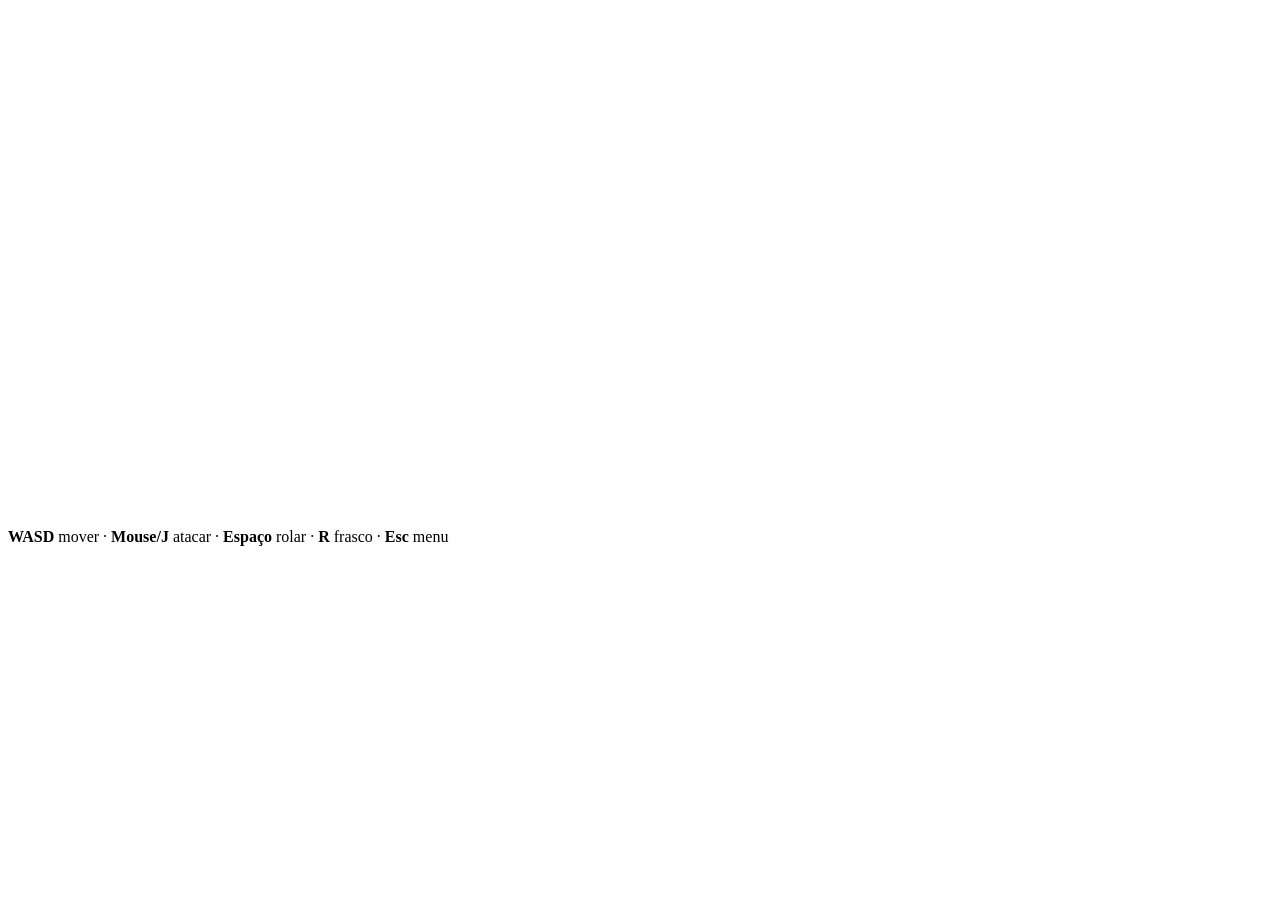
==== eldenring.html @ ac6a996e "elden ring em html" ====
<!DOCTYPE html>
<html lang="pt-BR">
<head>
    <meta charset="utf-8">
    <meta name="viewport" content="width=device-width, initial-scale=1, viewport-fit=cover">
    <title>Elden Ring em HTML e JS</title>
<link href="https://fonts.googleapis.com/css2?family=Cinzel:wght@500;700&display=swap" rel="stylesheet">
<link rel="stylesheet" href="_css/style.css">
</head>
<body>
<canvas id="c" width="900" height="500"></canvas>
<p class="help"><b>WASD</b> mover · <b>Mouse/J</b> atacar · <b>Espaço</b> rolar · <b>R</b> frasco · <b>Esc</b> menu</p>
<div id="ov"></div>
<script src="_js/game.js"></script>
</body>
</html>
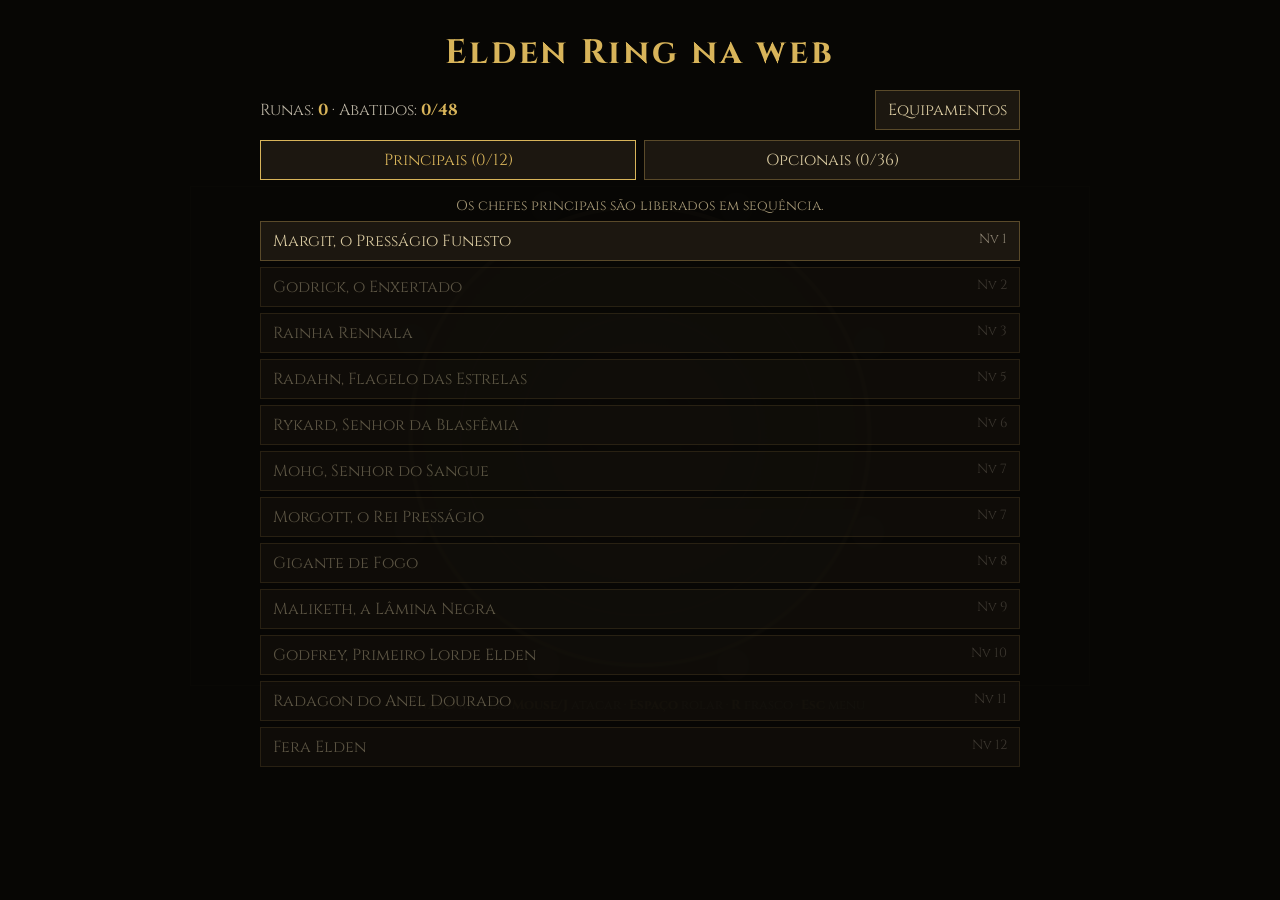
==== commit f9318602: "adicionado uma index para outras telas" ====
--- a/eldenring.html
+++ b/eldenring.html
@@ -5,12 +5,12 @@
     <meta name="viewport" content="width=device-width, initial-scale=1, viewport-fit=cover">
     <title>Elden Ring em HTML e JS</title>
 <link href="https://fonts.googleapis.com/css2?family=Cinzel:wght@500;700&display=swap" rel="stylesheet">
-<link rel="stylesheet" href="_css/style.css">
+<link rel="stylesheet" href="css/style.css">
 </head>
 <body>
 <canvas id="c" width="900" height="500"></canvas>
 <p class="help"><b>WASD</b> mover · <b>Mouse/J</b> atacar · <b>Espaço</b> rolar · <b>R</b> frasco · <b>Esc</b> menu</p>
 <div id="ov"></div>
-<script src="_js/game.js"></script>
+<script src="js/game.js"></script>
 </body>
 </html>
--- a/css/style.css
+++ b/css/style.css
@@ -0,0 +1,149 @@
+*{
+    box-sizing:border-box
+}
+html,body{
+    margin:0;
+    background:#0b0a08;
+    color:#b9b2a2;
+    font-family:'Cinzel',Georgia,serif;
+    color-scheme:dark
+}
+body{
+    min-height:100vh;
+    display:flex;
+    flex-direction:column;
+    align-items:center;
+    justify-content:center;
+    gap:10px;
+    overflow:hidden;
+    padding:env(safe-area-inset-top,0) 0 env(safe-area-inset-bottom,0)
+}
+canvas{
+    width:100%;
+    max-width:900px;
+    aspect-ratio:9/5;
+    border:1px solid #3a3122;
+    background:#14110d;
+    cursor:crosshair
+}
+.help{
+    margin:0;
+    font-size:13px;
+    text-align:center;
+    padding:0 12px
+}
+b{
+    color:#d8b45a
+}
+#ov{
+    position:fixed;
+    inset:0;
+    background:rgba(8,7,5,.96);
+    overflow:auto;
+    padding:max(20px,env(safe-area-inset-top,0)) 16px 40px;
+    display:flex;
+    flex-direction:column;
+    align-items:center
+}
+#ov[hidden]{
+    display:none
+}
+#ov>*{
+    width:100%;
+    max-width:760px
+}
+h1{
+    color:#d8b45a;
+    text-align:center;
+    letter-spacing:.08em;
+    font-size:34px;
+    margin:10px 0 14px
+}
+.gold{
+    color:#f0c850
+}
+.bar{
+    display:flex;
+    justify-content:space-between;
+    align-items:center;
+    gap:10px;
+    margin-bottom:10px
+}
+button{
+    font:inherit;
+    background:#1c1710;
+    color:#d8c9a0;
+    border:1px solid #5a4a2a;
+    padding:8px 12px;
+    cursor:pointer
+}
+button:hover:not(:disabled){
+    background:#2c2415;
+    border-color:#d8b45a
+}
+button:disabled{
+    opacity:.4;
+    cursor:default
+}
+button:focus-visible{
+    outline:2px solid #d8b45a
+}
+.tabs{
+    display:flex;
+    gap:8px;
+    margin-bottom:10px
+}
+.tabs button{
+    flex:1
+}
+.tabs .on{
+    border-color:#d8b45a;
+    color:#d8b45a
+}
+.list{
+    display:grid;
+    gap:6px
+}
+.list>button{
+    display:flex;
+    justify-content:space-between;
+    text-align:left
+}
+small{
+    color:#8a8070;
+    margin-left:8px
+}
+.note{
+    text-align:center;
+    color:#a89a78;
+    font-size:14px;
+    margin:6px 0
+}
+.it{
+    display:flex;
+    justify-content:space-between;
+    align-items:center;
+    gap:10px;
+    flex-wrap:wrap;
+    border:1px solid;
+    padding:8px 10px;
+    background:#14110d
+}
+.it span{
+    display:block;
+    font-size:13px
+}
+.acts{
+    display:flex;
+    gap:6px;
+    flex-wrap:wrap;
+    justify-content:center;
+    margin-top:8px
+}
+.it .acts{
+    margin:0
+}
+.acts button{
+    font-size:12px;
+    padding:6px 8px
+}
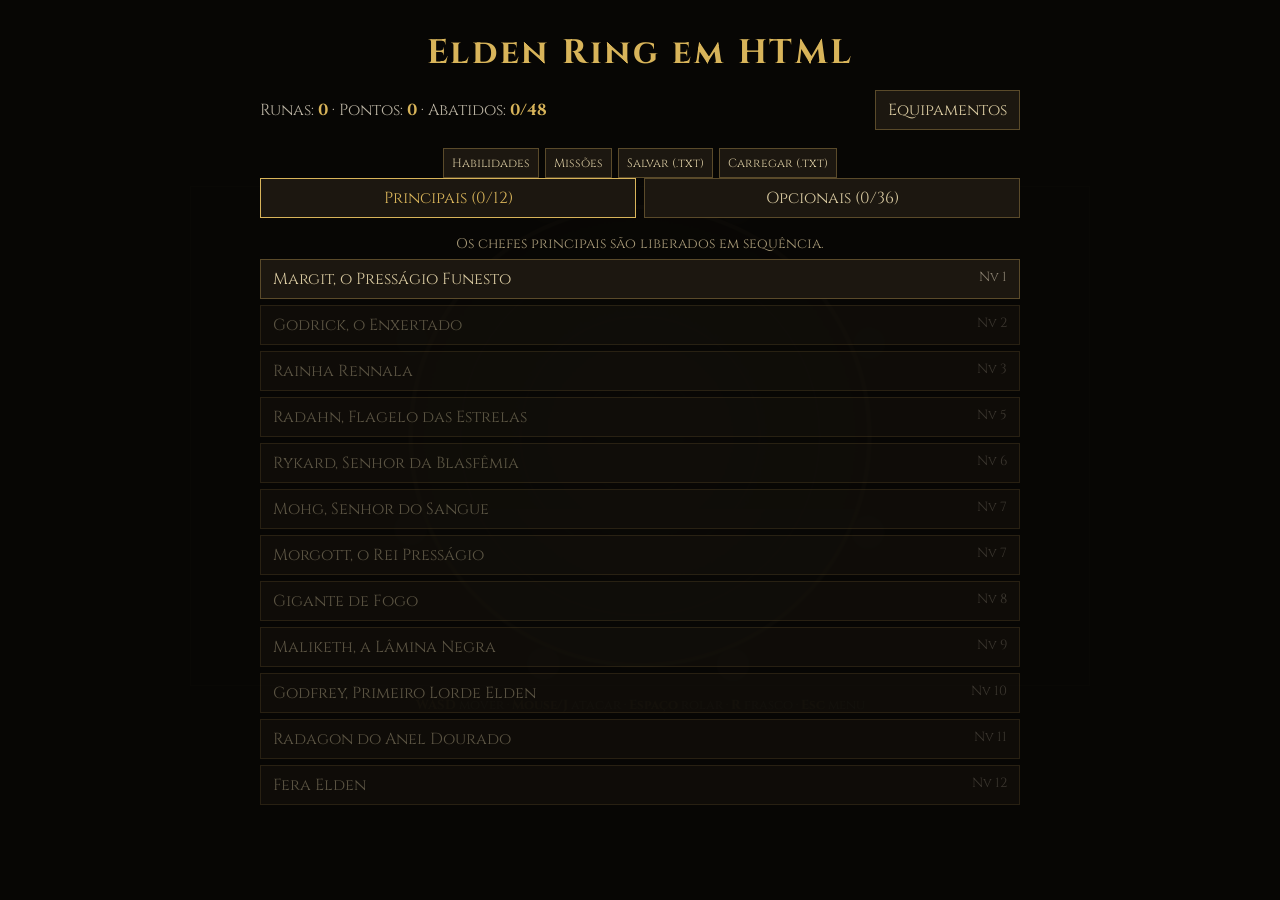
==== commit 2ad0f3d9: "mais coisas" ====
--- a/eldenring.html
+++ b/eldenring.html
@@ -4,13 +4,13 @@
     <meta charset="utf-8">
     <meta name="viewport" content="width=device-width, initial-scale=1, viewport-fit=cover">
     <title>Elden Ring em HTML e JS</title>
-<link href="https://fonts.googleapis.com/css2?family=Cinzel:wght@500;700&display=swap" rel="stylesheet">
-<link rel="stylesheet" href="css/style.css">
+    <link href="https://fonts.googleapis.com/css2?family=Cinzel:wght@500;700&display=swap" rel="stylesheet">
+    <link rel="stylesheet" href="css/style.css">
 </head>
 <body>
-<canvas id="c" width="900" height="500"></canvas>
-<p class="help"><b>WASD</b> mover · <b>Mouse/J</b> atacar · <b>Espaço</b> rolar · <b>R</b> frasco · <b>Esc</b> menu</p>
-<div id="ov"></div>
-<script src="js/game.js"></script>
+    <canvas id="c" width="900" height="500"></canvas>
+    <p class="help"><b>WASD</b> mover · <b>Mouse/J</b> atacar · <b>Espaço</b> rolar · <b>R</b> frasco · <b>Esc</b> menu</p>
+    <div id="ov"></div>
+    <script src="js/game.js"></script>
 </body>
-</html>
+</html>
--- a/css/style.css
+++ b/css/style.css
@@ -14,8 +14,7 @@
     flex-direction:column;
     align-items:center;
     justify-content:center;
-    gap:10px;
-    overflow:hidden;
+    gap:10px;overflow:hidden;
     padding:env(safe-area-inset-top,0) 0 env(safe-area-inset-bottom,0)
 }
 canvas{
@@ -61,6 +60,11 @@
 }
 .gold{
     color:#f0c850
+}
+h3{
+    color:#d8b45a;
+    margin:14px 0 6px;
+    font-size:18px
 }
 .bar{
     display:flex;
@@ -146,4 +150,4 @@
 .acts button{
     font-size:12px;
     padding:6px 8px
-}
+}
